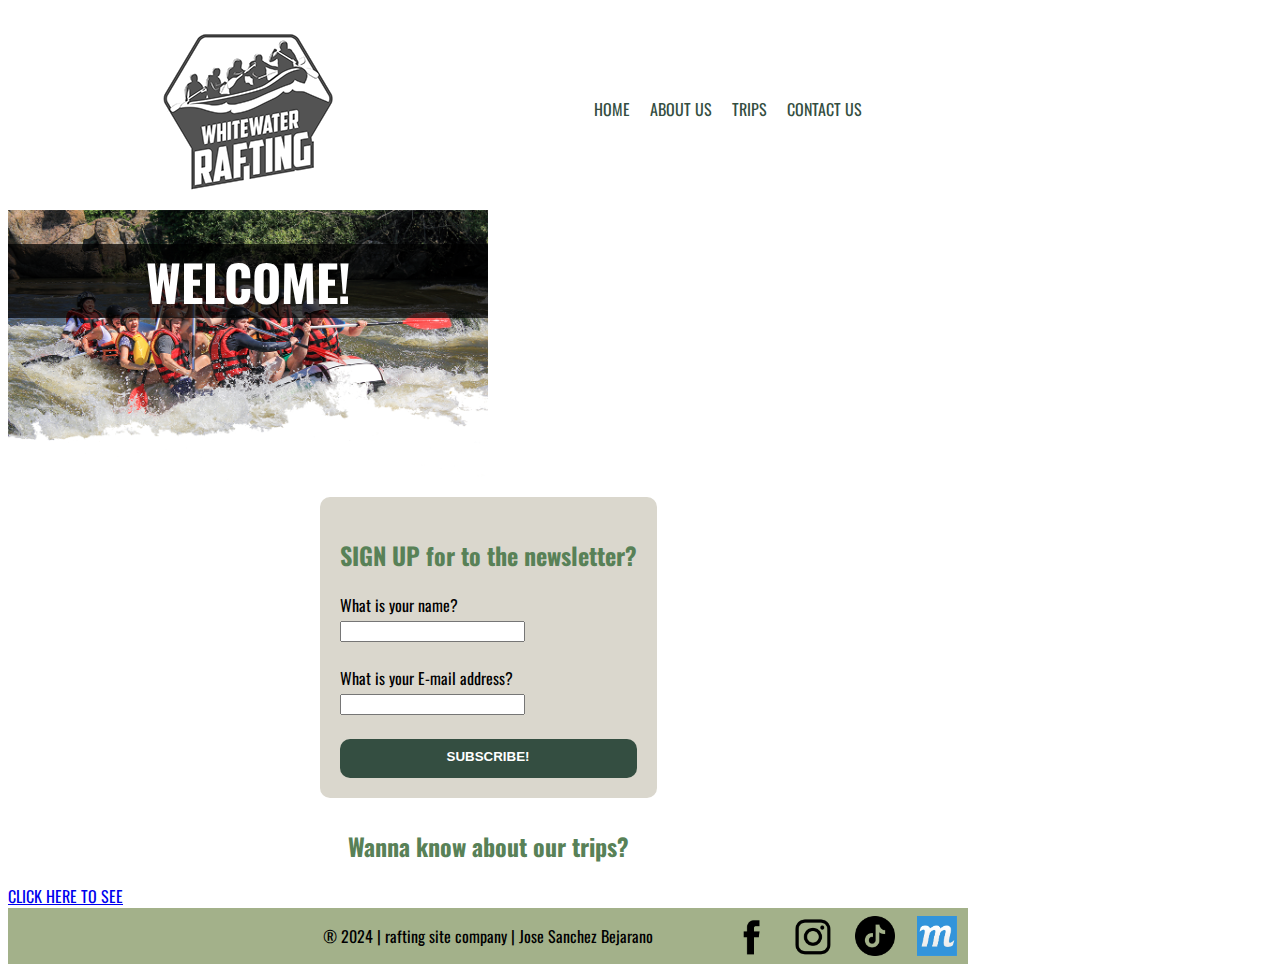
==== wwr/index.html @ 53b98288 "trips upgrade" ====
<!DOCTYPE html>
<html lang="en">
<head>
    <meta charset="UTF-8">
    <meta name="viewport" content="width=device-width, initial-scale=1.0">
    <title>Rafting site company home page</title>
    <meta name="description" content="Explore the essence of adventure on our website dedicated to white-water rafting. Dive into detailed guides, captivating imagery, and enticing descriptions of our exhilarating excursions. Discover the thrill awaiting you amidst nature's untamed beauty. Start planning your next adrenaline-fueled journey today!">
    <meta name="author" content="Jose Sanchez wdd130">
    <link  href="styles/rafting.css" rel="stylesheet">
</head>
<body>
    <header>
        <img src="images/website-logo.png" alt="site logo">
        <nav>
            <a href="index.html">HOME</a>
            <a href="about.html">ABOUT US</a>
            <a href="trips.html">TRIPS</a>
            <a href="contact.html">CONTACT US</a>
        </nav> 
        <div class="hero">
            <h1>WELCOME!</h1>
            <div class="background">
            <img src="images/hero image.png" alt="welcome image">
            </div>
        </div>
    </header>
    <main>
        <div class="form">
            <form>
                <h2> SIGN UP for to the newsletter?</h2>
                <label for="question1">What is your name?</label><br>
                <input type="text" id="question1" name="name"><br><br>
    
                <label for="question2">What is your E-mail address?</label><br>
                <input type="text" id="question2" name="address"><br><br>
                
                <button type="submit" id="submit-button"> SUBSCRIBE!</button>
          </form> 
         </div>
         <div class="tripstlink">
            <h2>Wanna know about our trips?</h2>
            <a href="trips.html">CLICK HERE TO SEE</a>
         </div>
    </main>
    <footer>
        <p></p>
        <p>&#174; 2024 | rafting site company | Jose Sanchez Bejarano</p> 
        <nav class="sociallinks">
            <a href="https://facebook.com"><img src="images/socialmedia1.webp" alt="facebook"></a>
            <a href="https://instagram.com"><img src="images/socialmedia3.webp" alt="instagram"></a>
            <a href="https://www.tiktok.com/"><img src="images/socialmedia4.webp" alt="tiktok"></a>
            <a href="https://app.moqups.com/tLy3Ry1AZb2GBJyRvs6DhQZPJ04hWv7E/view/page/ad64222d5"> <img src="images/logomoqups.jpg" alt="wireframe here"></a>
        </nav>
    </footer>   
    
    
</body>
</html>
---- wwr/styles/rafting.css ----
@import url('https://fonts.googleapis.com/css2?family=Oswald:wght@200..700&display=swap');

/*resourses*/
:root {
    --primary-color:#588157 ;
    --secondary-color: #DAD7CD ;
    --accent1-color: #A3B18A ;
    --accent2-color: #344E41;
    
    --heading-font: 'oswald';
    --paragraph-font: 'oswald';
    
    --nav-background-color:#588157;
    --nav-link-color:#344E41;
    --nav-hover-link-color: #DAD7CD;
    --nav-hover-background-color:#A3B18A;
    }

    body{
        font-family: var(--paragraph-font);
        max-width: 960px;
        
    }
    
    h1 {
        font-family:var(--heading-font);
        color: white;
        border-bottom: 10px;
        font-size: 2rem;

       
    }
    h2 {
        font-family:var(--heading-font);
        color: var(--primary-color);
        display: flex;
        justify-content: center;
    }
/*---------header------------*/   

    header {
        padding:0px;
        display: grid;
        grid-template-columns: 1fr 1fr; 
        align-items: center;
        justify-items: center;
    }
    
    /*Nav flex*/
    nav {
        display: flex;
        gap: 20px;
    }
    nav a {
        color:var(--accent2-color);
        text-decoration: none;
        }
    nav a:hover {
        color: var(--nav-background-color);
    }

/*----------raftin site content-----*/

    .hero {
        position: relative; 
    } 

    .hero h1 {
        position: absolute;
        top: 0px;
        display: flex;
        justify-content: center;
        background-color:rgba(0, 0, 0, 0.7) ;
        width: 100% ;
        font-size: 50px;
    }
    .hero h2 {
        color:white;
        position: absolute;
        top: 100px;
        display: flex;
        justify-content: center;
        background-color:rgba(0, 0, 0, 0.7) ;
        width: 100% ;
    }
    .background img {
        width: 100%;
    }

    .content {
        position: absolute;
        top: 130px;
        background-color:rgba(0, 0, 0, 0.7) ;
        width: 100% ;
        height: 300px;
    }
    .content p {
        position: absolute;
        color:var(--secondary-color);
        width: 250px;
        margin-left: 200px;
        margin-top: 120px;
    }
    .content img {
        position: absolute;
        margin-left: 500px;
        margin-top: 100px;
        height: 150px;
    }

    .contactbutton {
        position: absolute;
        margin-left: 350px;
        margin-top: 200px;   
    }

    /*--------index styles--------*/
    /*.homepage {
        position: relative; 
    } 

    .homepage h1 {
        position: absolute;
        top: 0px;
        display: flex;
        justify-content: center;
        background-color:rgba(0, 0, 0, 0.7) ;
        width: 100% ;
        font-size: 50px;
    }

    .background img {
        width: 100%;
    }
*/

    /*------trips link---------*/
    .tripslink a {
        color:var(--accent2-color);
    }


/*-----------History---------------*/
   .history {
    position: relative;
    background-color: var(--nav-link-color);
    display: grid;
    grid-template-columns: 1fr 1fr 1fr;
   }

   .history img {
    height: 150px;
    width: auto;
    grid-column: 2;
    grid-row: 2;
   }
   .history h2 {
    display: flex;
    justify-self: center;
    color:var(--secondary-color);
    grid-row: 1;
    grid-column:2;
    align-items: center;
    }
   .history p {
    color: var(--secondary-color);
    padding: 1rem;
    grid-row: 2;
   }

/*--------trips section--------*/
.trips {
    position: relative;
    display: grid;
    grid-template-rows: 1fr 1fr 1fr;
}

.trip img {
    width: 100%;
    height: auto;
    grid-column: 2;
    grid-row: 2;
}

.trip h2 {
    z-index: 1000;
    display: flex;
    justify-self: center;
    font-size: 40px;
    color: var(--accent2-color);
    grid-row: 1;
    grid-column: 2;
    align-items: center;
}

.trip p {
    background-color:rgba(0, 0, 0, 0.7) ;
    color: var(--secondary-color);
    padding: 1rem;
    position: relative;
    margin-top: 0;

}

 /*-----adventure section------*/
    .adventure{
        background-color:#DAD7CD;
        padding-bottom: 30px;
        display: grid;
        grid-template-rows: auto 1fr;
        grid-template-columns: repeat(5,1fr);
        text-align: center;
    }

    .adventure h2 {
        grid-row: 1;
        grid-column: 1/-1;
    }

    .adventure img {
        width: 100%;
        max-width: 120px;
        box-shadow: 0 0 30px black;
        grid-row: 2;
    }
    

    .adventure figure {
        box-shadow: 0 0 30px black;
        background-color: #344E41;
        color:var(--secondary-color);
    }
    

/*------- footer-------------------*/
footer {
    background-color: #A3B18A;
    display:grid;
    grid-template-columns: 1fr 2fr 1fr;
}
    .sociallinks img {
        display: flex;
        width: 40px;
        padding: 1px;
    }

    footer {
        background-color: #A3B18A;
        display:grid;
        grid-template-columns: 1fr 2fr 1fr;
    }
    .sociallinks {
        align-items: center;
        justify-content: flex-end;
        margin-right: 10px;
    }

    footer p {
        text-align: center;
    }
    
    /*---------------contact Us page styling------------------*/

    
    .contact {
        position: relative; 
    } 

    .contact h1 {
            font-size: 4rem ;
            position: absolute;
            display: flex;
            justify-content: center;
            margin-top: 20px;
            background-color:rgba(0, 0, 0, 0.7) ;
            width: 100% ;
        }
        
    .info {
        font-size: 1.2rem;
        position: absolute;
        display: grid;
        grid-template-columns: 1fr 1fr;
        text-align: center;
        margin-top: 220px;
        background-color:rgba(0, 0, 0, 0.7);
        width:100%;
        max-width: 960px;
    }

    .info h3 {
        color: white;
    }
    /*------map and address-------*/

    .map {
        display: flex;
        flex-direction: column;
        align-items: center;
        padding: 10px;
        border: #344E41;
    }
    .address {
        display: flex;
        justify-content: center;
        align-items: center;
        padding: 5px;
        background-color:var(--accent2-color);
    }
    .address h2 {
        font-size: 20px;
        color: white;
        display: flex;
    }


     /*-----contact us page employees section------*/
     .employees {
        padding-bottom: 30px;
        display: grid;
        grid-template-rows: auto 1fr;
        grid-template-columns: repeat(3,1fr);
        text-align: center;
    }

    .employees h2 {
        grid-row: 1;
        grid-column: 1/-1;
        background-color: #344E41;
        color: white;
    }

    .employees img {
        width: 120px;
        height: 120px;
        object-fit: cover;
        border-radius: 50%;
        box-shadow: 0 0 30px black;
        grid-row: 2;
    }
    

    .employees figure {
        width: 130px;
        border-top-right-radius: 50%;
        border-top-left-radius: 50%;
        box-shadow: 0 0 30px black;
        background-color: #344E41;
        color:var(--secondary-color);
    }
    
    /*-------form styling---------*/
    .form {
        display: flex;
        justify-content: center;
    }

    form {   
        margin-top: 10px;
        margin-bottom: 10px;
        padding: 20px;
        background-color :var(--secondary-color) ;
        width: auto;
        max-width: 520px;
        height: auto;
        border-radius: 10px;
    } 

    button {
        color: white;
        font-weight: bold;
        background-color: var(--accent2-color);
        border: 0;
        border-radius: 10px;
        width: 100%;
        height: fit-content;
        display: flex;
        justify-content: center;
        padding-top: 10px;
        height: 39px;
    }
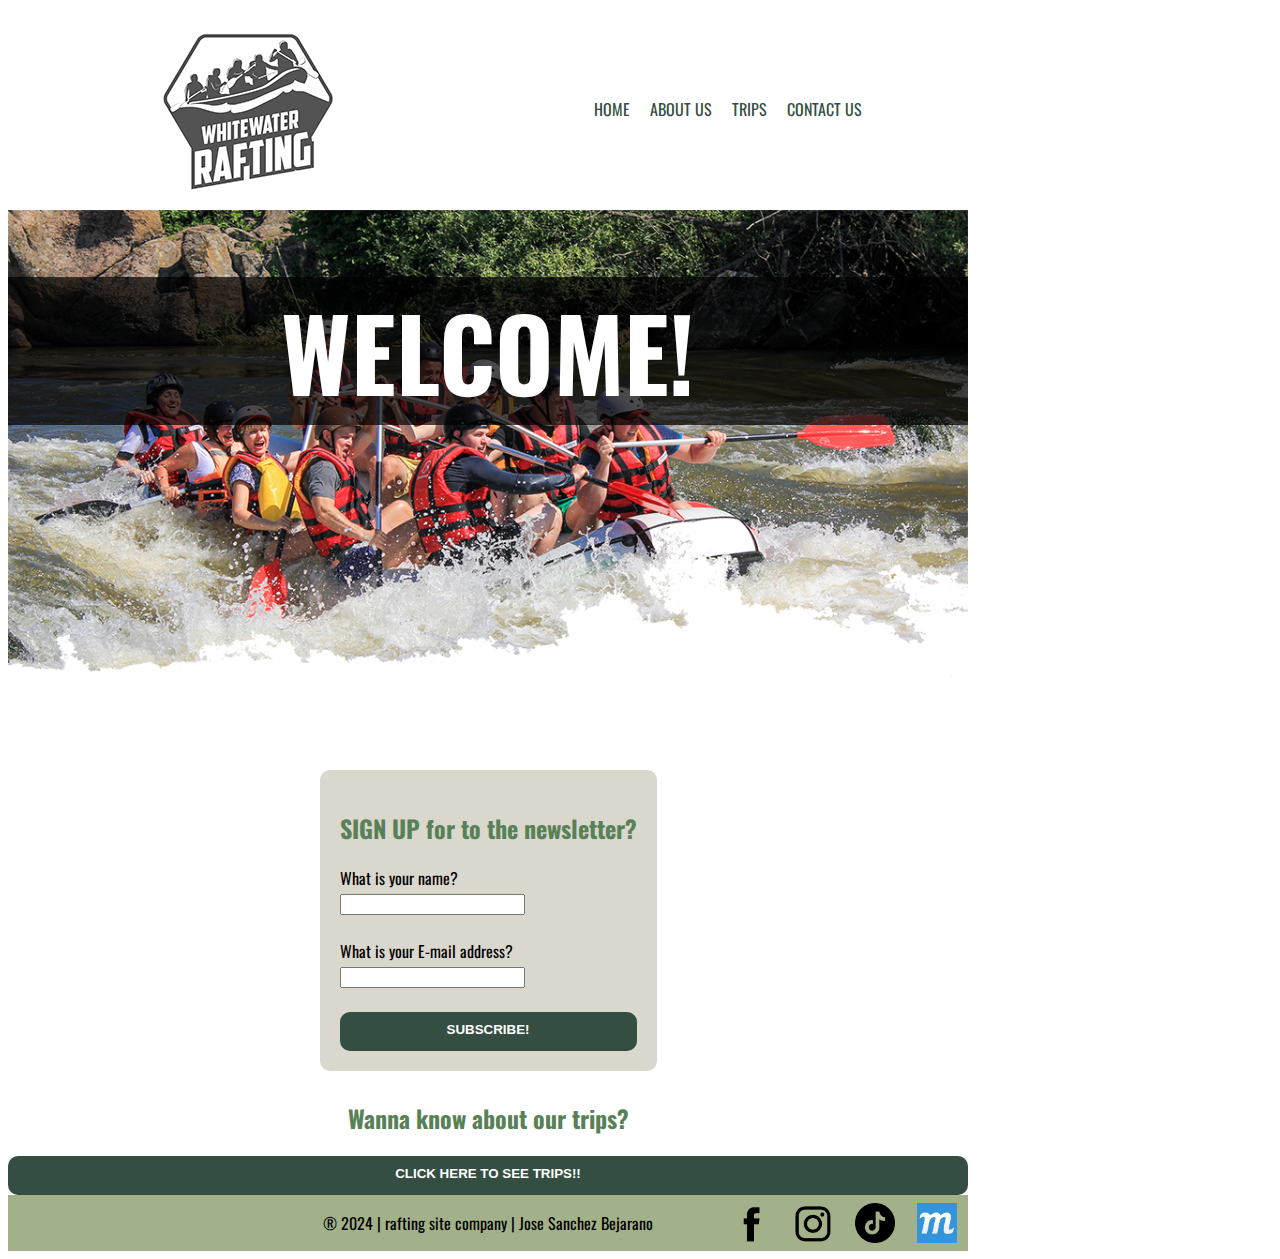
==== commit 1cb65b9b: "trips upgrade 2" ====
--- a/wwr/index.html
+++ b/wwr/index.html
@@ -17,14 +17,15 @@
             <a href="trips.html">TRIPS</a>
             <a href="contact.html">CONTACT US</a>
         </nav> 
-        <div class="hero">
-            <h1>WELCOME!</h1>
-            <div class="background">
-            <img src="images/hero image.png" alt="welcome image">
-            </div>
+        
+    </header>
+    <Main>
+    <div class="homepage">
+        <h1>WELCOME!</h1>
+        <div class="background">
+          <img src="images/hero image.png" alt="welcome image">
         </div>
-    </header>
-    <main>
+    </div>
         <div class="form">
             <form>
                 <h2> SIGN UP for to the newsletter?</h2>
@@ -37,9 +38,9 @@
                 <button type="submit" id="submit-button"> SUBSCRIBE!</button>
           </form> 
          </div>
+         <h2>Wanna know about our trips?</h2>
          <div class="tripstlink">
-            <h2>Wanna know about our trips?</h2>
-            <a href="trips.html">CLICK HERE TO SEE</a>
+            <button type="button" id="contactbutton" onclick="window.location.href='trips.html'"> CLICK HERE TO SEE TRIPS!!</button>      
          </div>
     </main>
     <footer>
@@ -52,7 +53,5 @@
             <a href="https://app.moqups.com/tLy3Ry1AZb2GBJyRvs6DhQZPJ04hWv7E/view/page/ad64222d5"> <img src="images/logomoqups.jpg" alt="wireframe here"></a>
         </nav>
     </footer>   
-    
-    
 </body>
 </html>--- a/wwr/styles/rafting.css
+++ b/wwr/styles/rafting.css
@@ -21,6 +21,7 @@
         max-width: 960px;
         
     }
+
     
     h1 {
         font-family:var(--heading-font);
@@ -35,6 +36,20 @@
         color: var(--primary-color);
         display: flex;
         justify-content: center;
+    }
+
+    button {
+        color: white;
+        font-weight: bold;
+        background-color: var(--accent2-color);
+        border: 0;
+        border-radius: 10px;
+        width: 100%;
+        height: fit-content;
+        display: flex;
+        justify-content: center;
+        padding-top: 10px;
+        height: 39px;
     }
 /*---------header------------*/   
 
@@ -115,7 +130,7 @@
     }
 
     /*--------index styles--------*/
-    /*.homepage {
+    .homepage {
         position: relative; 
     } 
 
@@ -124,19 +139,21 @@
         top: 0px;
         display: flex;
         justify-content: center;
+        align-items: end;
         background-color:rgba(0, 0, 0, 0.7) ;
         width: 100% ;
-        font-size: 50px;
+        font-size: 100px;
     }
 
     .background img {
         width: 100%;
     }
-*/
+
 
     /*------trips link---------*/
-    .tripslink a {
-        color:var(--accent2-color);
+
+    .tripslink {
+
     }
 
 
@@ -172,20 +189,29 @@
 .trips {
     position: relative;
     display: grid;
-    grid-template-rows: 1fr 1fr 1fr;
+    grid-template-rows: 1/2fr 3fr 3fr 3fr;
+}
+
+
+.trips h2 {
+    font-size: 60px;
+    color: var(--secondary-color);
+    background-color:var(--accent2-color);
+    border-radius: 30px;
+    padding: 20px;
 }
 
 .trip img {
-    width: 100%;
+    width: 700px;
+    margin-left: 100px;
     height: auto;
     grid-column: 2;
     grid-row: 2;
 }
 
-.trip h2 {
-    z-index: 1000;
+.trip h3 {
     display: flex;
-    justify-self: center;
+    justify-content: center;
     font-size: 40px;
     color: var(--accent2-color);
     grid-row: 1;
@@ -194,12 +220,28 @@
 }
 
 .trip p {
+    display: flex;
+    justify-content: center;
     background-color:rgba(0, 0, 0, 0.7) ;
     color: var(--secondary-color);
     padding: 1rem;
     position: relative;
     margin-top: 0;
-
+}
+
+/*------ UPCOMING TRIPS--------*/
+.upcomingtrips {
+    background-color: var(--secondary-color);
+    border-radius: 30px;
+    padding: 10px;
+    margin: 10px;
+    display: grid;
+    grid-template-columns: 1fr 1fr 1fr;
+}
+
+
+.upcomingtrips h2 {
+    color: var(--accent2-color);
 }
 
  /*-----adventure section------*/
@@ -366,23 +408,11 @@
         border-radius: 10px;
     } 
 
-    button {
-        color: white;
-        font-weight: bold;
-        background-color: var(--accent2-color);
-        border: 0;
-        border-radius: 10px;
-        width: 100%;
-        height: fit-content;
-        display: flex;
-        justify-content: center;
-        padding-top: 10px;
-        height: 39px;
-    }
-
-
-    
-
-    
-
-
+
+
+
+    
+
+    
+
+
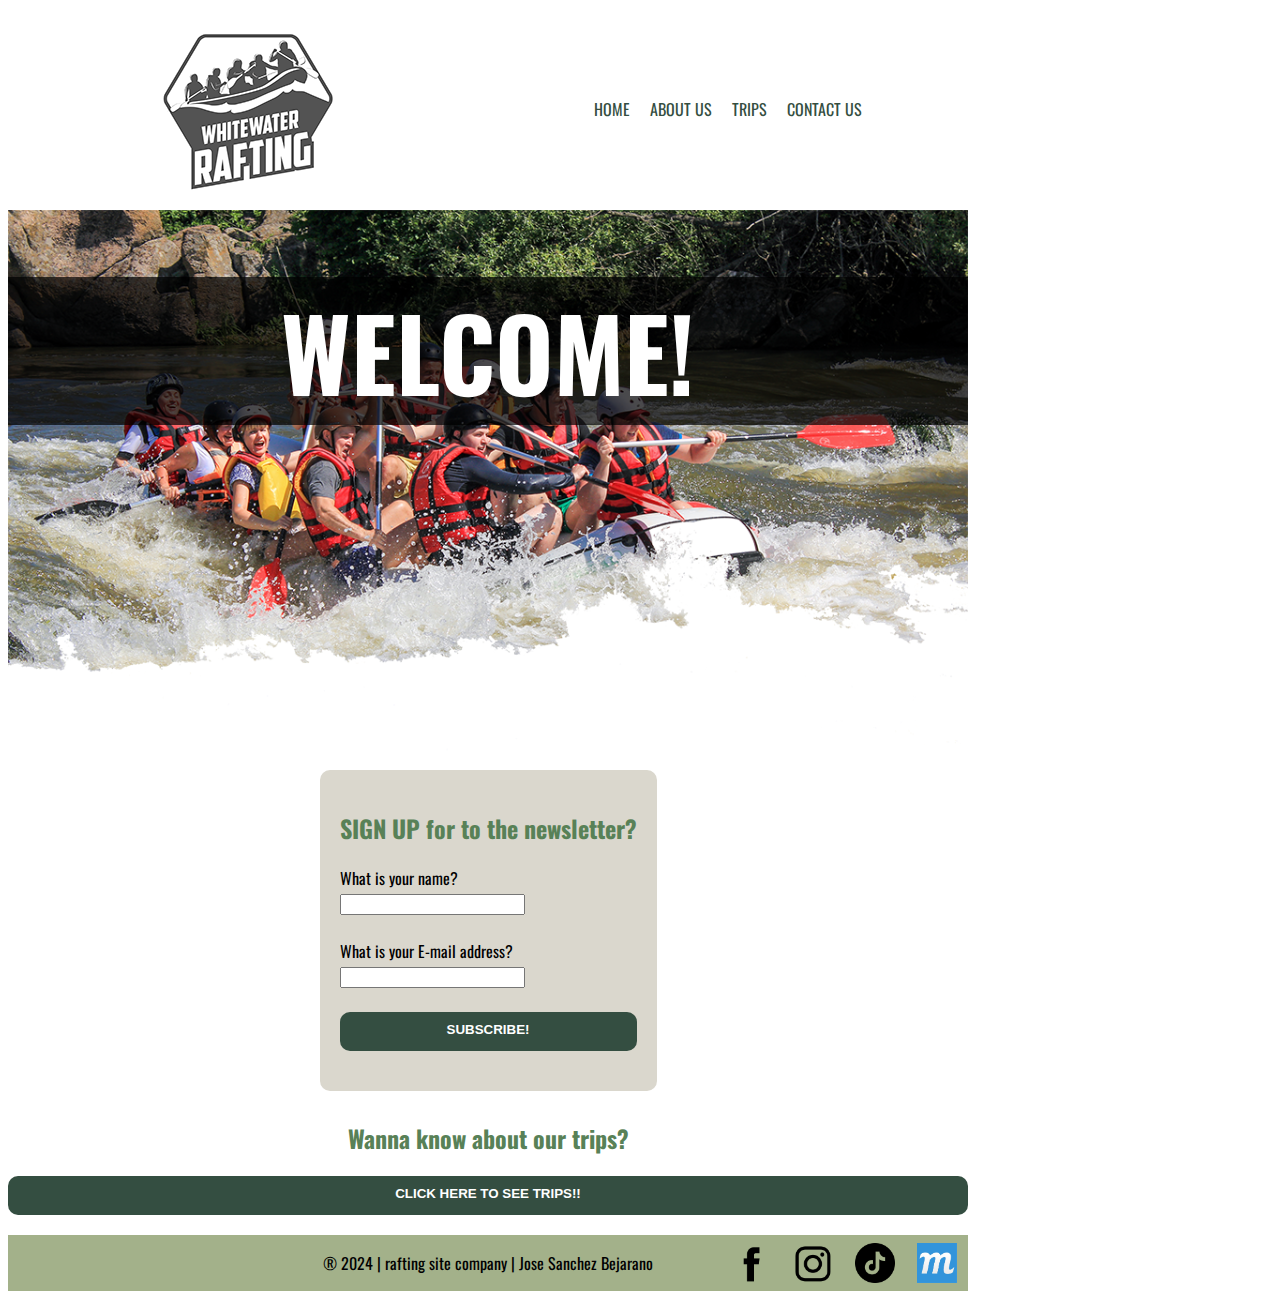
==== commit 36e7666d: "12PM UPGRADE" ====
--- a/wwr/index.html
+++ b/wwr/index.html
@@ -39,9 +39,7 @@
           </form> 
          </div>
          <h2>Wanna know about our trips?</h2>
-         <div class="tripstlink">
-            <button type="button" id="contactbutton" onclick="window.location.href='trips.html'"> CLICK HERE TO SEE TRIPS!!</button>      
-         </div>
+        <button type="button" id="contactbutton" onclick="window.location.href='trips.html'"> CLICK HERE TO SEE TRIPS!!</button>      
     </main>
     <footer>
         <p></p>
--- a/wwr/styles/rafting.css
+++ b/wwr/styles/rafting.css
@@ -41,6 +41,7 @@
     button {
         color: white;
         font-weight: bold;
+        margin-bottom: 20px;
         background-color: var(--accent2-color);
         border: 0;
         border-radius: 10px;
@@ -149,12 +150,7 @@
         width: 100%;
     }
 
-
-    /*------trips link---------*/
-
-    .tripslink {
-
-    }
+    
 
 
 /*-----------History---------------*/
@@ -189,7 +185,7 @@
 .trips {
     position: relative;
     display: grid;
-    grid-template-rows: 1/2fr 3fr 3fr 3fr;
+    grid-template-rows:1fr 3fr 3fr 3fr;
 }
 
 
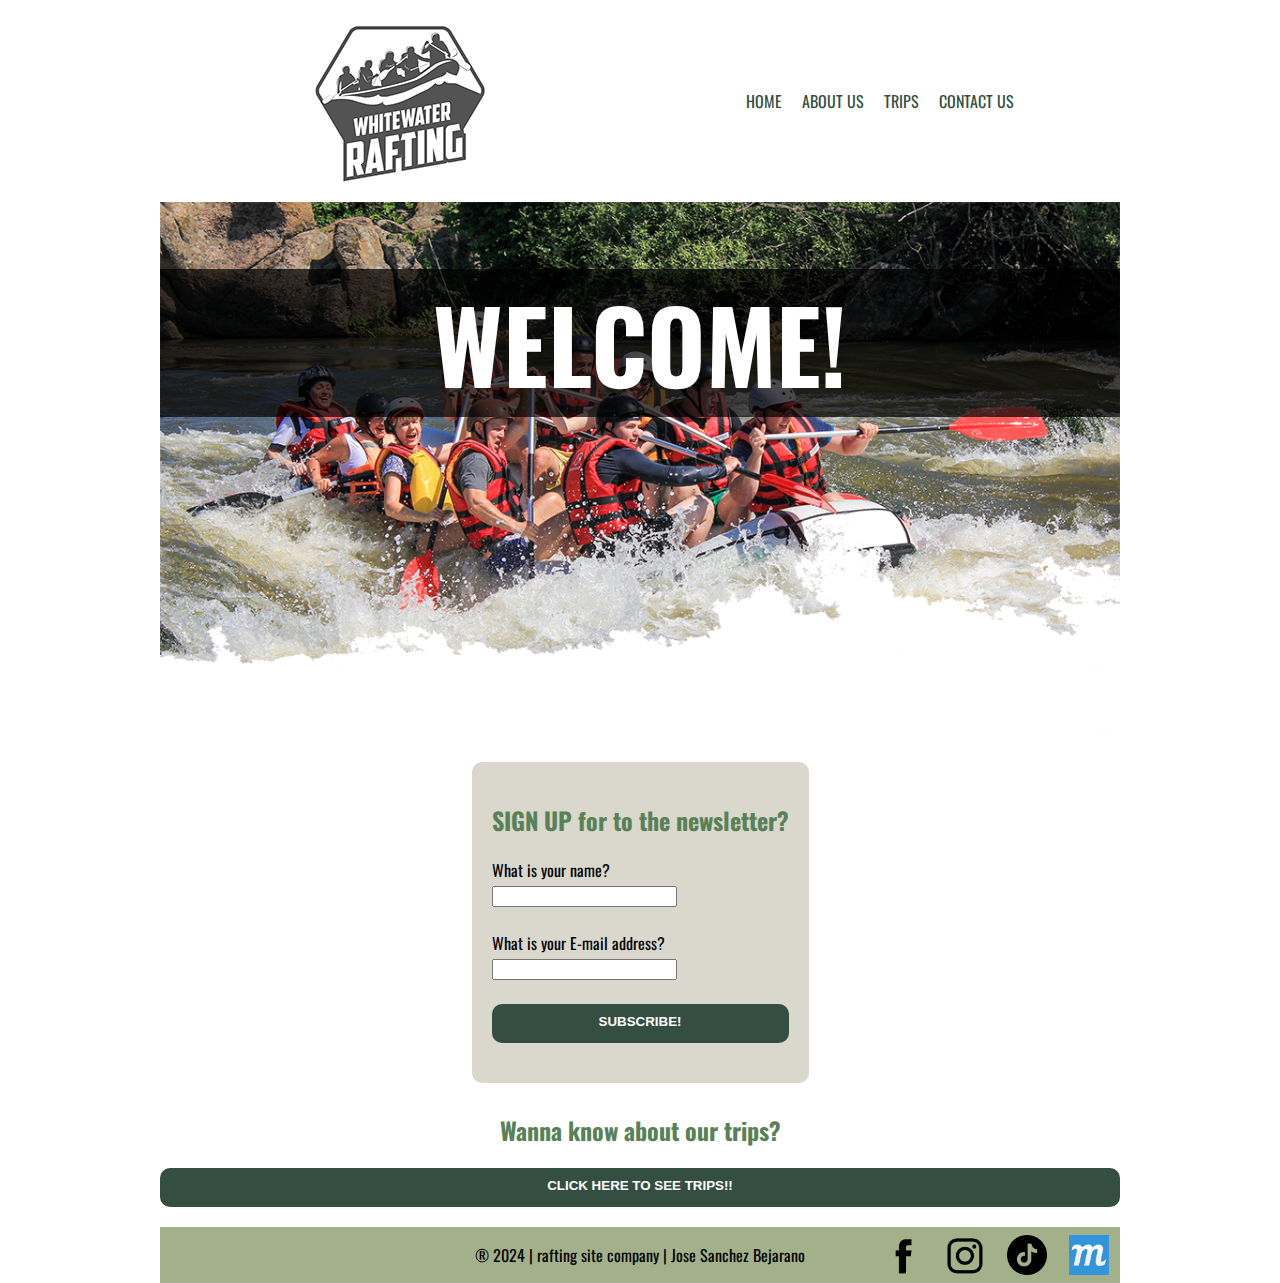
==== commit 70d96859: "last review" ====
--- a/wwr/index.html
+++ b/wwr/index.html
@@ -23,7 +23,7 @@
     <div class="homepage">
         <h1>WELCOME!</h1>
         <div class="background">
-          <img src="images/hero image.png" alt="welcome image">
+          <img src="images/heroimage.png" alt="welcome-image">
         </div>
     </div>
         <div class="form">
--- a/wwr/styles/rafting.css
+++ b/wwr/styles/rafting.css
@@ -19,17 +19,15 @@
     body{
         font-family: var(--paragraph-font);
         max-width: 960px;
+        margin: auto;
         
     }
-
-    
     h1 {
         font-family:var(--heading-font);
         color: white;
         border-bottom: 10px;
         font-size: 2rem;
-
-       
+ 
     }
     h2 {
         font-family:var(--heading-font);
@@ -150,7 +148,7 @@
         width: 100%;
     }
 
-    
+
 
 
 /*-----------History---------------*/
@@ -183,53 +181,66 @@
 
 /*--------trips section--------*/
 .trips {
+    display: grid;
+    grid-template-rows: 3fr 3fr 3fr;
+    width: 100%;
+   
+}
+.trip {
     position: relative;
-    display: grid;
-    grid-template-rows:1fr 3fr 3fr 3fr;
-}
-
-
-.trips h2 {
+    padding-top: 10px;
+    width: 100%;
+    height: 35rem;
+}
+.trip img {
+    position: absolute;
+    width: 100%;
+    height: auto;
+    z-index: -1;
+    border-radius: 40px;
+}
+
+.title {
+    z-index: 1;
     font-size: 60px;
     color: var(--secondary-color);
     background-color:var(--accent2-color);
     border-radius: 30px;
     padding: 20px;
-}
-
-.trip img {
-    width: 700px;
-    margin-left: 100px;
-    height: auto;
-    grid-column: 2;
-    grid-row: 2;
+    
 }
 
 .trip h3 {
-    display: flex;
-    justify-content: center;
-    font-size: 40px;
-    color: var(--accent2-color);
+    position: absolute;
+    font-size: 60px;
+    color: var(--secondary-color);
+    background-color:rgba(0, 0, 0, 0.7) ;
+    padding-left: 40px;
+    padding-right: 10px;
     grid-row: 1;
     grid-column: 2;
     align-items: center;
 }
 
 .trip p {
-    display: flex;
-    justify-content: center;
+    position: relative;
+    float: right;
+    top:340px;
+    width: 400px;
+    height: auto;
     background-color:rgba(0, 0, 0, 0.7) ;
     color: var(--secondary-color);
     padding: 1rem;
     position: relative;
     margin-top: 0;
+
 }
 
 /*------ UPCOMING TRIPS--------*/
 .upcomingtrips {
     background-color: var(--secondary-color);
     border-radius: 30px;
-    padding: 10px;
+    padding: 20px;
     margin: 10px;
     display: grid;
     grid-template-columns: 1fr 1fr 1fr;
@@ -237,7 +248,22 @@
 
 
 .upcomingtrips h2 {
-    color: var(--accent2-color);
+    color: var(--secondary-color);
+    font-size: 40px;
+    display: flex;
+    justify-content: left;
+    margin-bottom: 0;
+}
+.upcomingtrips h3 {
+    margin-top: 0;
+    margin-bottom: 40px;
+}
+
+.upcomingtrip {
+    background-color: var(--primary-color);
+    border-radius: 20px;
+    padding: 5px;
+    margin: 5px;
 }
 
  /*-----adventure section------*/
